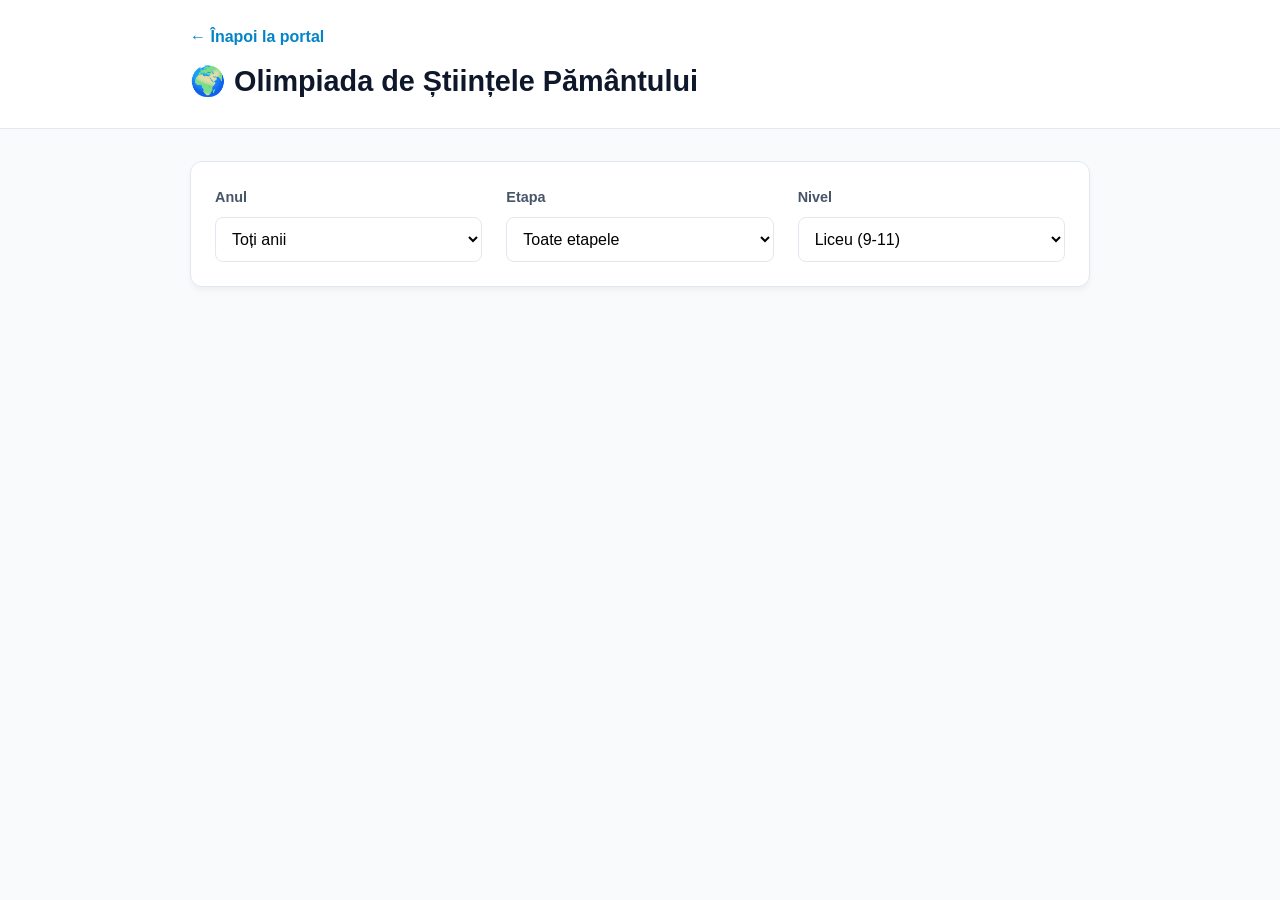
==== pamant.html @ 4ff5bfc9 "Add files via upload" ====
<!DOCTYPE html>
<html lang="ro">
<head>
    <meta charset="UTF-8">
    <meta name="viewport" content="width=device-width, initial-scale=1.0">
    <title>Olimpiada de Științele Pământului</title>
    <link rel="stylesheet" href="style.css">
</head>
<body>

    <header>
        <div class="container" style="margin:0 auto; padding:0;">
            <a href="index.html" class="back-link">← Înapoi la portal</a>
            <h1>🌍 Olimpiada de Științele Pământului</h1>
        </div>
    </header>

    <div class="container">
        <div class="search-box">
            <div class="filter-group">
                <label for="filter-year">Anul</label>
                <select id="filter-year" onchange="filtreaza()">
                    <option value="toate">Toți anii</option>
                    <option value="2025">2025</option>
                    <option value="2024">2024</option>
                </select>
            </div>

            <div class="filter-group">
                <label for="filter-stage">Etapa</label>
                <select id="filter-stage" onchange="filtreaza()">
                    <option value="toate">Toate etapele</option>
                    <option value="Judeteana">Etapa Județeană</option>
                    <option value="Nationala">Etapa Națională</option>
                </select>
            </div>
            
            <!-- La Științele Pământului este o singură probă pt liceu (clasele 9-11), deci filtrul de clasă nu este obligatoriu, dar l-am pus pentru consistență -->
            <div class="filter-group">
                <label for="filter-grade">Nivel</label>
                <select id="filter-grade" onchange="filtreaza()">
                    <option value="toate">Liceu (9-11)</option>
                </select>
            </div>
        </div>

        <div id="results" class="results-container"></div>
    </div>

    <script>
        const datePamant = [
            { an: "2025", etapa: "Judeteana", clasa: "toate", titlu: "Olimpiada de Științele Pământului - Etapa Județeană", linkSub": "pdf/pamant_2025_j_sub.pdf", linkBar: "pdf/pamant_2025_j_bar.pdf" }
        ];

        function filtreaza() {
            const an = document.getElementById('filter-year').value;
            const etapa = document.getElementById('filter-stage').value;
            const container = document.getElementById('results');
            container.innerHTML = '';

            const filtrate = datePamant.filter(item => {
                return (an === 'toate' || item.an === an) && (etapa === 'toate' || item.etapa === etapa);
            });

            if(filtrate.length === 0) {
                container.innerHTML = '<div class="no-results"><h3>Niciun rezultat</h3><p>Nu s-au găsit subiecte.</p></div>';
                return;
            }

            filtrate.forEach(item => {
                container.innerHTML += `
                    <div class="document-card">
                        <div class="doc-info">
                            <h3>${item.titlu}</h3>
                            <div class="tags">
                                <span class="tag">Anul ${item.an}</span>
                                <span class="tag">Etapa ${item.etapa}</span>
                                <span class="tag">Liceu</span>
                            </div>
                        </div>
                        <div class="doc-buttons">
                            <a href="${item.linkSub}" target="_blank" class="btn btn-subject">Subiect</a>
                            <a href="${item.linkBar}" target="_blank" class="btn btn-scheme">Barem</a>
                        </div>
                    </div>`;
            });
        }
        filtreaza();
    </script>
</body>
</html>
---- style.css ----
:root {
    --primary-color: #0284c7;
    --primary-hover: #0369a1;
    --bg-color: #f8fafc;
    --card-bg: #ffffff;
    --text-color: #334155;
    --border-color: #e2e8f0;
}

body {
    font-family: 'Segoe UI', Tahoma, Geneva, Verdana, sans-serif;
    background-color: var(--bg-color);
    color: var(--text-color);
    margin: 0;
    padding: 0;
    line-height: 1.6;
}

/* Stiluri speciale pentru Pagina de Deschiere (Home) */
.home-body {
    background: linear-gradient(135deg, #0f172a 0%, #1e293b 100%);
    color: #f8fafc;
    min-height: 100vh;
    display: flex;
    align-items: center;
    justify-content: center;
}

.welcome-container {
    max-width: 1100px;
    width: 100%;
    margin: 0 auto;
    padding: 2rem;
    text-align: center;
}

.welcome-container h1 {
    font-size: 2.8rem;
    margin-bottom: 0.5rem;
    background: linear-gradient(to right, #38bdf8, #818cf8);
    -webkit-background-clip: text;
    -webkit-text-fill-color: transparent;
}

.welcome-container .subtitle {
    font-size: 1.2rem;
    color: #94a3b8;
    margin-bottom: 3rem;
}

.olympiad-grid {
    display: grid;
    grid-template-columns: repeat(auto-fit, minmax(280px, 1fr));
    gap: 2rem;
}

.olympiad-card {
    background-color: rgba(30, 41, 59, 0.7);
    border: 1px solid #334155;
    border-radius: 16px;
    padding: 2.5rem 1.5rem;
    text-decoration: none;
    color: white;
    transition: all 0.3s ease;
    backdrop-filter: blur(10px);
}

.olympiad-card:hover {
    transform: translateY(-8px);
    box-shadow: 0 20px 25px -5px rgba(0, 0, 0, 0.3);
    border-color: var(--primary-color);
}

.card-icon {
    font-size: 3rem;
    margin-bottom: 1rem;
}

.olympiad-card h2 {
    margin: 0 0 0.5rem 0;
    font-size: 1.4rem;
}

.olympiad-card p {
    margin: 0;
    color: #94a3b8;
    font-size: 0.95rem;
}

/* Stiluri pentru Paginile Interioare de Filtrare */
header {
    background-color: var(--card-bg);
    border-bottom: 1px solid var(--border-color);
    padding: 1.5rem 1rem;
    position: relative;
}

.back-link {
    display: inline-block;
    color: var(--primary-color);
    text-decoration: none;
    font-weight: 600;
    margin-bottom: 0.5rem;
}

.back-link:hover {
    text-decoration: underline;
}

header h1 {
    margin: 0;
    color: #0f172a;
    font-size: 1.8rem;
}

.container {
    max-width: 900px;
    margin: 2rem auto;
    padding: 0 1rem;
}

.search-box {
    background-color: var(--card-bg);
    padding: 1.5rem;
    border-radius: 12px;
    box-shadow: 0 4px 6px -1px rgba(0, 0, 0, 0.05);
    display: grid;
    grid-template-columns: repeat(auto-fit, minmax(200px, 1fr));
    gap: 1.5rem;
    margin-bottom: 2rem;
    border: 1px solid var(--border-color);
}

.filter-group {
    display: flex;
    flex-direction: column;
    gap: 0.5rem;
}

.filter-group label {
    font-weight: 600;
    font-size: 0.9rem;
    color: #475569;
}

.filter-group select {
    padding: 0.75rem;
    border: 1px solid var(--border-color);
    border-radius: 8px;
    background-color: #fff;
    font-size: 1rem;
    outline: none;
    cursor: pointer;
}

.filter-group select:focus {
    border-color: var(--primary-color);
}

.results-container {
    display: flex;
    flex-direction: column;
    gap: 1rem;
}

.document-card {
    background-color: var(--card-bg);
    padding: 1.2rem 1.5rem;
    border-radius: 12px;
    border: 1px solid var(--border-color);
    display: flex;
    justify-content: space-between;
    align-items: center;
    flex-wrap: wrap;
    gap: 1rem;
}

.doc-info h3 {
    margin: 0 0 0.5rem 0;
    font-size: 1.15rem;
    color: #1e293b;
}

.tags {
    display: flex;
    gap: 0.5rem;
}

.tag {
    background-color: #f1f5f9;
    color: #64748b;
    padding: 0.25rem 0.75rem;
    border-radius: 20px;
    font-size: 0.8rem;
    font-weight: 500;
}

.doc-buttons {
    display: flex;
    gap: 0.75rem;
}

.btn {
    display: inline-block;
    padding: 0.55rem 1.2rem;
    border-radius: 8px;
    font-size: 0.9rem;
    font-weight: 600;
    text-decoration: none;
    transition: background-color 0.2s;
}

.btn-subject {
    background-color: #e0f2fe;
    color: var(--primary-color);
}

.btn-subject:hover {
    background-color: #bae6fd;
}

.btn-scheme {
    background-color: var(--primary-color);
    color: white;
}

.btn-scheme:hover {
    background-color: var(--primary-hover);
}

.no-results {
    text-align: center;
    padding: 3rem;
    color: #64748b;
    background-color: var(--card-bg);
    border-radius: 12px;
    border: 1px solid var(--border-color);
}
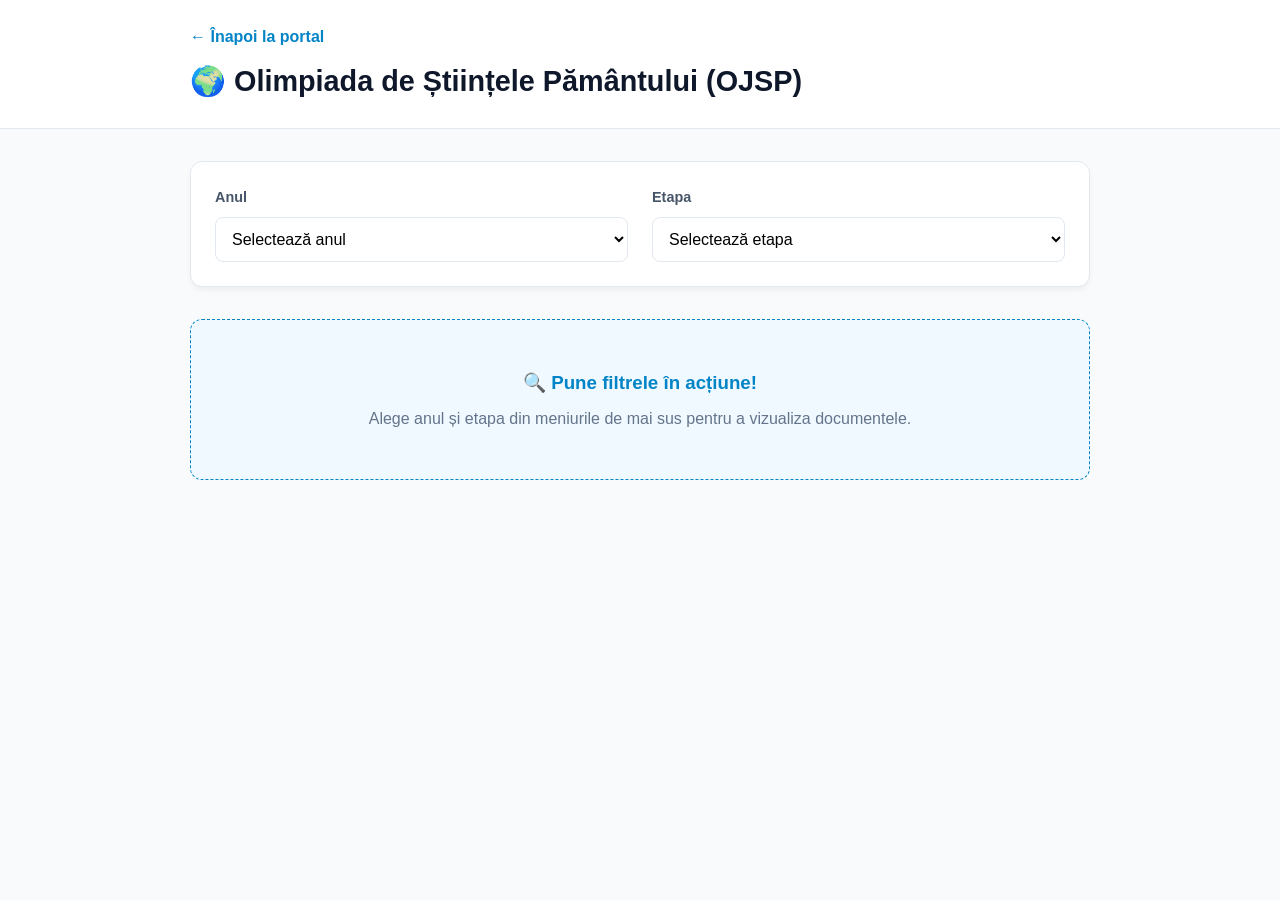
==== commit 34f86534: "Update title and filter options in pamant.html" ====
--- a/pamant.html
+++ b/pamant.html
@@ -3,7 +3,7 @@
 <head>
     <meta charset="UTF-8">
     <meta name="viewport" content="width=device-width, initial-scale=1.0">
-    <title>Olimpiada de Științele Pământului</title>
+    <title>Științele Pământului - SciArhive</title>
     <link rel="stylesheet" href="style.css">
 </head>
 <body>
@@ -11,7 +11,7 @@
     <header>
         <div class="container" style="margin:0 auto; padding:0;">
             <a href="index.html" class="back-link">← Înapoi la portal</a>
-            <h1>🌍 Olimpiada de Științele Pământului</h1>
+            <h1>🌍 Olimpiada de Științele Pământului (OJSP)</h1>
         </div>
     </header>
 
@@ -20,7 +20,7 @@
             <div class="filter-group">
                 <label for="filter-year">Anul</label>
                 <select id="filter-year" onchange="filtreaza()">
-                    <option value="toate">Toți anii</option>
+                    <option value="toate">Selectează anul</option>
                     <option value="2025">2025</option>
                     <option value="2024">2024</option>
                 </select>
@@ -29,17 +29,8 @@
             <div class="filter-group">
                 <label for="filter-stage">Etapa</label>
                 <select id="filter-stage" onchange="filtreaza()">
-                    <option value="toate">Toate etapele</option>
-                    <option value="Judeteana">Etapa Județeană</option>
-                    <option value="Nationala">Etapa Națională</option>
-                </select>
-            </div>
-            
-            <!-- La Științele Pământului este o singură probă pt liceu (clasele 9-11), deci filtrul de clasă nu este obligatoriu, dar l-am pus pentru consistență -->
-            <div class="filter-group">
-                <label for="filter-grade">Nivel</label>
-                <select id="filter-grade" onchange="filtreaza()">
-                    <option value="toate">Liceu (9-11)</option>
+                    <option value="toate">Selectează etapa</option>
+                    <option value="Judeteana">Etapa Județeană (OJSP)</option>
                 </select>
             </div>
         </div>
@@ -48,22 +39,33 @@
     </div>
 
     <script>
+        // Baza de date cu fișierele tale reale din folderul pdf
         const datePamant = [
-            { an: "2025", etapa: "Judeteana", clasa: "toate", titlu: "Olimpiada de Științele Pământului - Etapa Județeană", linkSub": "pdf/pamant_2025_j_sub.pdf", linkBar: "pdf/pamant_2025_j_bar.pdf" }
+            { an: "2025", etapa: "Judeteana", titlu: "Olimpiada de Științele Pământului - Etapa Județeană", linkSub: "pdf/OJSP_2025_S.pdf", linkBar: "pdf/OJSP_2025_B.pdf" },
+            { an: "2024", etapa: "Judeteana", titlu: "Olimpiada de Științele Pământului - Etapa Județeană", linkSub: "pdf/OJSP_2024_S.pdf", linkBar: "pdf/OJSP_2024_B.pdf" }
         ];
 
         function filtreaza() {
             const an = document.getElementById('filter-year').value;
             const etapa = document.getElementById('filter-stage').value;
             const container = document.getElementById('results');
+
+            // Menținem ecranul curat dacă nu s-a selectat nimic complet
+            if (an === 'toate' && etapa === 'toate') {
+                afiseazaMesajInitial();
+                return;
+            }
+
             container.innerHTML = '';
 
             const filtrate = datePamant.filter(item => {
-                return (an === 'toate' || item.an === an) && (etapa === 'toate' || item.etapa === etapa);
+                const matchAn = (an === 'toate' || item.an === an);
+                const matchEtapa = (etapa === 'toate' || item.etapa === etapa);
+                return matchAn && matchEtapa;
             });
 
             if(filtrate.length === 0) {
-                container.innerHTML = '<div class="no-results"><h3>Niciun rezultat</h3><p>Nu s-au găsit subiecte.</p></div>';
+                container.innerHTML = '<div class="no-results"><h3>Niciun rezultat găsit</h3><p>Nu am găsit subiecte pentru selecția făcută.</p></div>';
                 return;
             }
 
@@ -74,18 +76,28 @@
                             <h3>${item.titlu}</h3>
                             <div class="tags">
                                 <span class="tag">Anul ${item.an}</span>
-                                <span class="tag">Etapa ${item.etapa}</span>
-                                <span class="tag">Liceu</span>
+                                <span class="tag">Etapa Județeană</span>
+                                <span class="tag">Liceu (IX-XI)</span>
                             </div>
                         </div>
                         <div class="doc-buttons">
-                            <a href="${item.linkSub}" target="_blank" class="btn btn-subject">Subiect</a>
-                            <a href="${item.linkBar}" target="_blank" class="btn btn-scheme">Barem</a>
+                            <a href="${item.linkSub}" target="_blank" class="btn btn-subject">Subiect (PDF)</a>
+                            <a href="${item.linkBar}" target="_blank" class="btn btn-scheme">Barem (PDF)</a>
                         </div>
                     </div>`;
             });
         }
-        filtreaza();
+
+        function afiseazaMesajInitial() {
+            document.getElementById('results').innerHTML = `
+                <div class="no-results" style="border: 1px dashed var(--primary-color); background-color: #f0f9ff;">
+                    <h3 style="color: var(--primary-color); margin: 0 0 0.5rem 0;">🔍 Pune filtrele în acțiune!</h3>
+                    <p style="margin: 0;">Alege anul și etapa din meniurile de mai sus pentru a vizualiza documentele.</p>
+                </div>`;
+        }
+
+        // Inițializăm pagina cu ecranul curat
+        afiseazaMesajInitial();
     </script>
 </body>
-</html>+</html>
